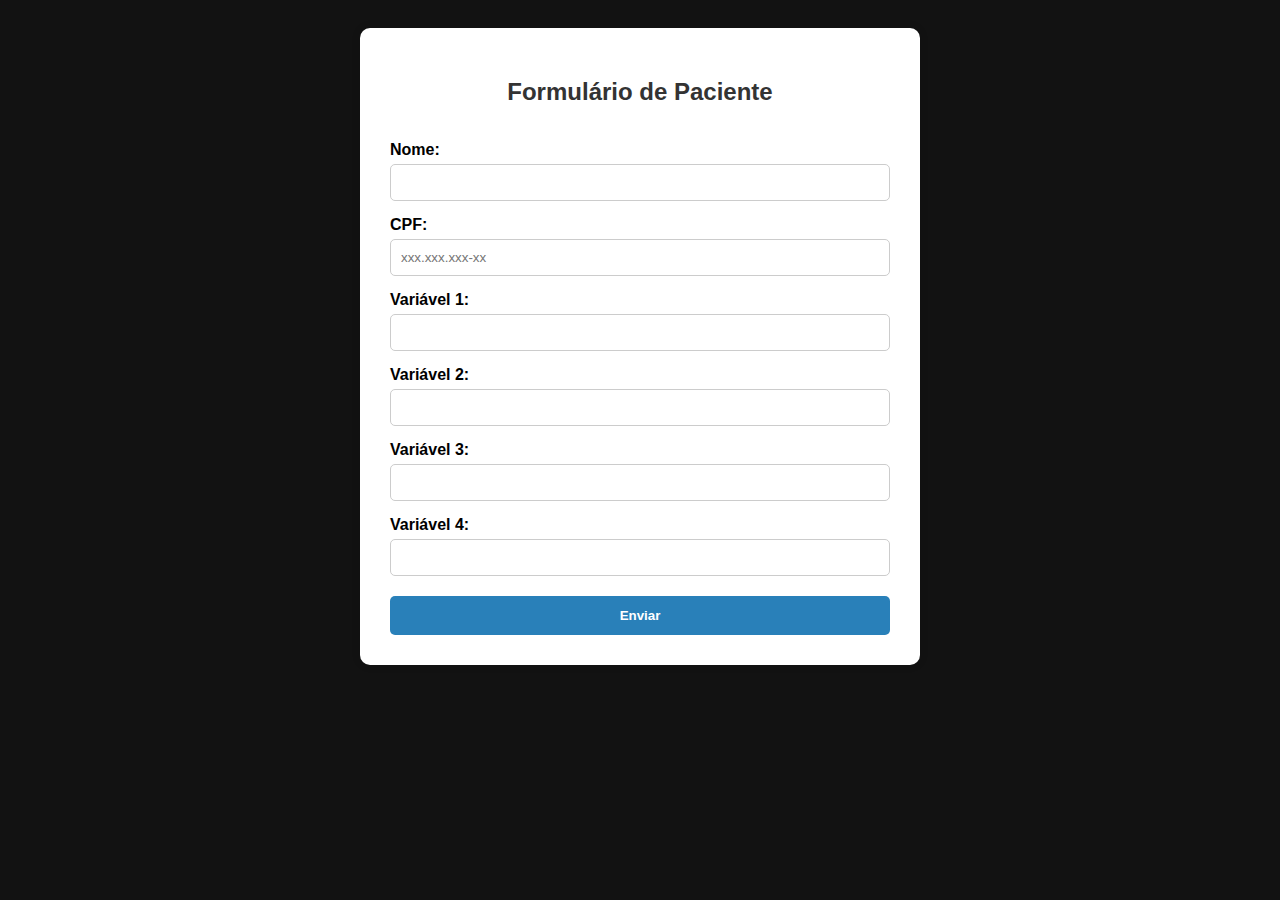
==== formulário.html @ 66c3a280 "Formulário" ====
<!DOCTYPE html>
<html lang="pt-BR">
<head>
  <meta charset="UTF-8">
  <title>Formulário de Paciente</title>
  <link rel="stylesheet" href="formulário.css">
</head>
<body>
  <div class="container">
    <h2>Formulário de Paciente</h2>
    <form action="#" method="post">
      <label for="nome">Nome:</label>
      <input type="text" id="nome" name="nome" required>

      <label for="cpf">CPF:</label>
      <input type="text" id="cpf" name="cpf" required pattern="\d{11}" placeholder="xxx.xxx.xxx-xx">

      <label for="campo1">Variável 1:</label>
      <input type="text" id="campo1" name="campo1">

      <label for="campo2">Variável 2:</label>
      <input type="text" id="campo2" name="campo2">

      <label for="campo3">Variável 3:</label>
      <input type="text" id="campo3" name="campo3">

      <label for="campo4">Variável 4:</label>
      <input type="text" id="campo4" name="campo4">

      <button type="submit">Enviar</button>
    </form>
  </div>
</body>
</html>
---- formulário.css ----
body {
    font-family: 'Segoe UI', Tahoma, Geneva, Verdana, sans-serif;
    background-color: #121212;
    padding: 20px;
  }
  
  .container {
    max-width: 500px;
    margin: 0 auto;
    background-color: #ffffff;
    padding: 30px;
    border-radius: 10px;
    box-shadow: 0 0 10px rgba(0, 0, 0, 0.1);
  }
  
  h2 {
    text-align: center;
    color: #333333;
  }
  
  form {
    display: flex;
    flex-direction: column;
  }
  
  label {
    margin-top: 15px;
    font-weight: bold;
  }
  
  input {
    padding: 10px;
    margin-top: 5px;
    border: 1px solid #cccccc;
    border-radius: 5px;
  }
  
  button {
    margin-top: 20px;
    padding: 12px;
    background-color: #2980B9;
    color: white;
    font-weight: bold;
    border: none;
    border-radius: 5px;
    cursor: pointer;
  }
  
  button:hover {
    background-color: #378fca;
  }
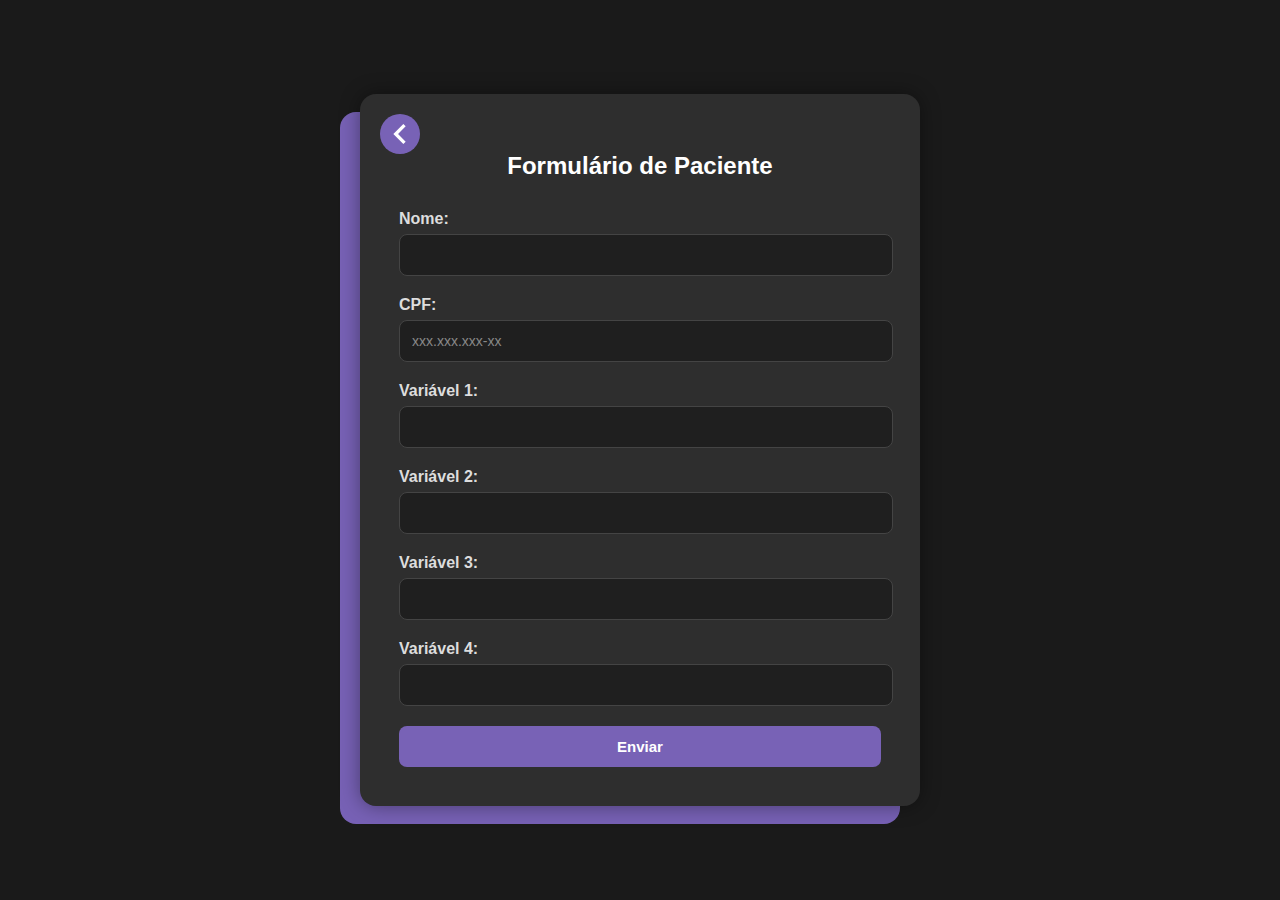
==== commit 65d81294: "Novas estruturas no html do formulário" ====
--- a/formulário.html
+++ b/formulário.html
@@ -6,29 +6,37 @@
   <link rel="stylesheet" href="formulário.css">
 </head>
 <body>
-  <div class="container">
-    <h2>Formulário de Paciente</h2>
-    <form action="#" method="post">
-      <label for="nome">Nome:</label>
-      <input type="text" id="nome" name="nome" required>
+  <div class="wrapper">
+    <div class="background-box"></div> 
+    <div class="container">
+      <a href="teladelogin.html" class="back-button">
+        <svg xmlns="http://www.w3.org/2000/svg" width="20" height="20" fill="white" viewBox="0 0 24 24">
+          <path d="M15.41 7.41 14 6l-6 6 6 6 1.41-1.41L10.83 12z"/>
+        </svg>
+      </a>
+      <h2>Formulário de Paciente</h2>
+      <form action="#" method="post">
+        <label for="nome">Nome:</label>
+        <input type="text" id="nome" name="nome" required>
 
-      <label for="cpf">CPF:</label>
-      <input type="text" id="cpf" name="cpf" required pattern="\d{11}" placeholder="xxx.xxx.xxx-xx">
+        <label for="cpf">CPF:</label>
+        <input type="text" id="cpf" name="cpf" required pattern="\d{11}" placeholder="xxx.xxx.xxx-xx">
 
-      <label for="campo1">Variável 1:</label>
-      <input type="text" id="campo1" name="campo1">
+        <label for="campo1">Variável 1:</label>
+        <input type="text" id="campo1" name="campo1">
 
-      <label for="campo2">Variável 2:</label>
-      <input type="text" id="campo2" name="campo2">
+        <label for="campo2">Variável 2:</label>
+        <input type="text" id="campo2" name="campo2">
 
-      <label for="campo3">Variável 3:</label>
-      <input type="text" id="campo3" name="campo3">
+        <label for="campo3">Variável 3:</label>
+        <input type="text" id="campo3" name="campo3">
 
-      <label for="campo4">Variável 4:</label>
-      <input type="text" id="campo4" name="campo4">
+        <label for="campo4">Variável 4:</label>
+        <input type="text" id="campo4" name="campo4">
 
-      <button type="submit">Enviar</button>
-    </form>
+        <button type="submit">Enviar</button>
+      </form>
+    </div>
   </div>
 </body>
 </html>
--- a/formulário.css
+++ b/formulário.css
@@ -1,52 +1,107 @@
 body {
-    font-family: 'Segoe UI', Tahoma, Geneva, Verdana, sans-serif;
-    background-color: #121212;
-    padding: 20px;
-  }
-  
-  .container {
-    max-width: 500px;
-    margin: 0 auto;
-    background-color: #ffffff;
-    padding: 30px;
-    border-radius: 10px;
-    box-shadow: 0 0 10px rgba(0, 0, 0, 0.1);
-  }
-  
-  h2 {
-    text-align: center;
-    color: #333333;
-  }
-  
-  form {
-    display: flex;
-    flex-direction: column;
-  }
-  
-  label {
-    margin-top: 15px;
-    font-weight: bold;
-  }
-  
-  input {
-    padding: 10px;
-    margin-top: 5px;
-    border: 1px solid #cccccc;
-    border-radius: 5px;
-  }
-  
-  button {
-    margin-top: 20px;
-    padding: 12px;
-    background-color: #2980B9;
-    color: white;
-    font-weight: bold;
-    border: none;
-    border-radius: 5px;
-    cursor: pointer;
-  }
-  
-  button:hover {
-    background-color: #378fca;
-  }
-  +  background-color: #1a1a1a;
+  font-family: 'Segoe UI', sans-serif;
+  color: #ffffff;
+  margin: 0;
+  padding: 0;
+  height: 100vh;
+  display: flex;
+  justify-content: center;
+  align-items: center;
+}
+
+.wrapper {
+  position: relative;
+  width: 560px;
+}
+
+.background-box {
+  position: absolute;
+  top: 18px;
+  left: -20px;
+  width: 100%;
+  height: 100%;
+  background-color: #7d66bef1;
+  border-radius: 16px;
+  z-index: 0;
+}
+
+.container {
+  position: relative;
+  background-color: #2e2e2e;
+  padding: 39px;
+  border-radius: 16px;
+  box-shadow: 0 0 20px rgba(0,0,0,0.4);
+  z-index: 1;
+}
+
+.container h2 {
+  text-align: center;
+  margin-bottom: 30px;
+  color: #ffffff;
+}
+
+label {
+  display: block;
+  margin-bottom: 6px;
+  font-weight: bold;
+  color: #dddddd;
+}
+
+input[type="text"] {
+  width: 97%;
+  padding: 12px;
+  margin-bottom: 20px;
+  border-radius: 8px;
+  border: 1px solid #444;
+  background-color: #1f1f1f;
+  color: #ffffff;
+  font-size: 14px;
+}
+
+input::placeholder {
+  color: #888;
+}
+
+button {
+  width: 100%;
+  padding: 12px;
+  background-color: #7d66bef1;
+  border: none;
+  border-radius: 8px;
+  color: white;
+  font-weight: bold;
+  font-size: 15px;
+  cursor: pointer;
+  transition: background-color 0.3s ease;
+}
+
+button:hover {
+  background-color: #1976D2;
+}
+
+.back-button {
+  position: absolute;
+  top: 20px;
+  left: 20px;
+  width: 40px;
+  height: 40px;
+  background-color: #7d66bef1;
+  border-radius: 50%;
+  display: flex;
+  justify-content: center;
+  align-items: center;
+  text-decoration: none;
+  z-index: 2;
+  cursor: pointer;
+  transition: background-color 0.3s ease;
+}
+
+.back-button:hover {
+  background-color: #6a58aa;
+}
+
+.back-button svg {
+  width: 120px;
+  height: 120px;
+}
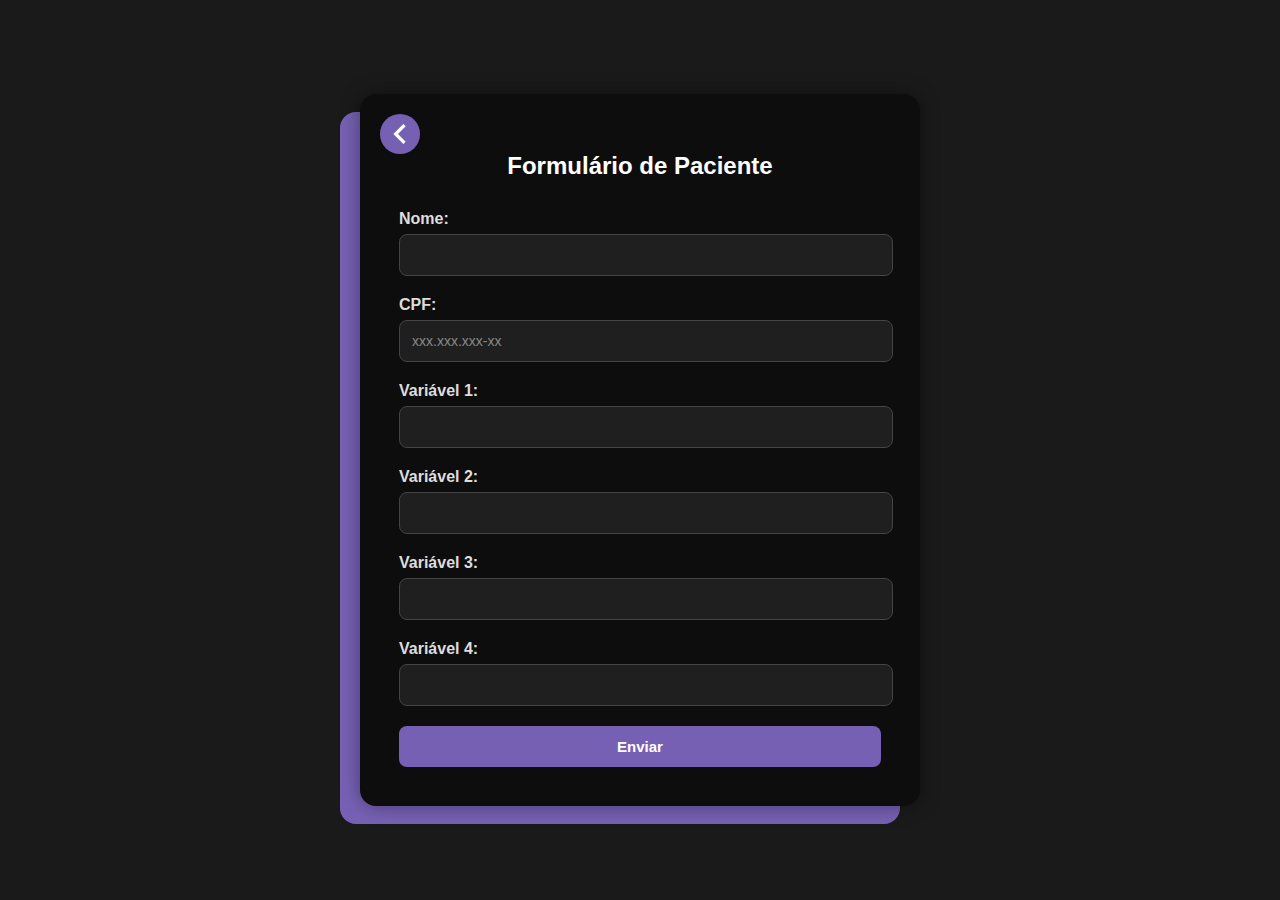
==== commit 982a6d57: "adicionando api" ====
--- a/formulário.html
+++ b/formulário.html
@@ -15,7 +15,8 @@
         </svg>
       </a>
       <h2>Formulário de Paciente</h2>
-      <form action="#" method="post">
+      <form action="http://localhost:8000/receber-dados" method="post">
+
         <label for="nome">Nome:</label>
         <input type="text" id="nome" name="nome" required>
 
@@ -40,3 +41,23 @@
   </div>
 </body>
 </html>
+<script>
+  document.getElementById("paciente-form").addEventListener("submit", async function(event) {
+    event.preventDefault();
+
+    const formData = new FormData(this);
+    const params = new URLSearchParams();
+    for (const [key, value] of formData.entries()) {
+      params.append(key, value);
+    }
+
+    // Envia os dados para a API
+    await fetch("http://localhost:8000/receber-dados", {
+      method: "POST",
+      body: formData
+    });
+
+    // Redireciona para outra página com os dados na URL
+    window.location.href = `dados.html?${params.toString()}`;
+  });
+</script>
--- a/formulário.css
+++ b/formulário.css
@@ -28,7 +28,7 @@
 
 .container {
   position: relative;
-  background-color: #2e2e2e;
+  background-color: #0e0d0d;
   padding: 39px;
   border-radius: 16px;
   box-shadow: 0 0 20px rgba(0,0,0,0.4);
@@ -77,7 +77,7 @@
 }
 
 button:hover {
-  background-color: #1976D2;
+  background-color: #6a58aa;
 }
 
 .back-button {
